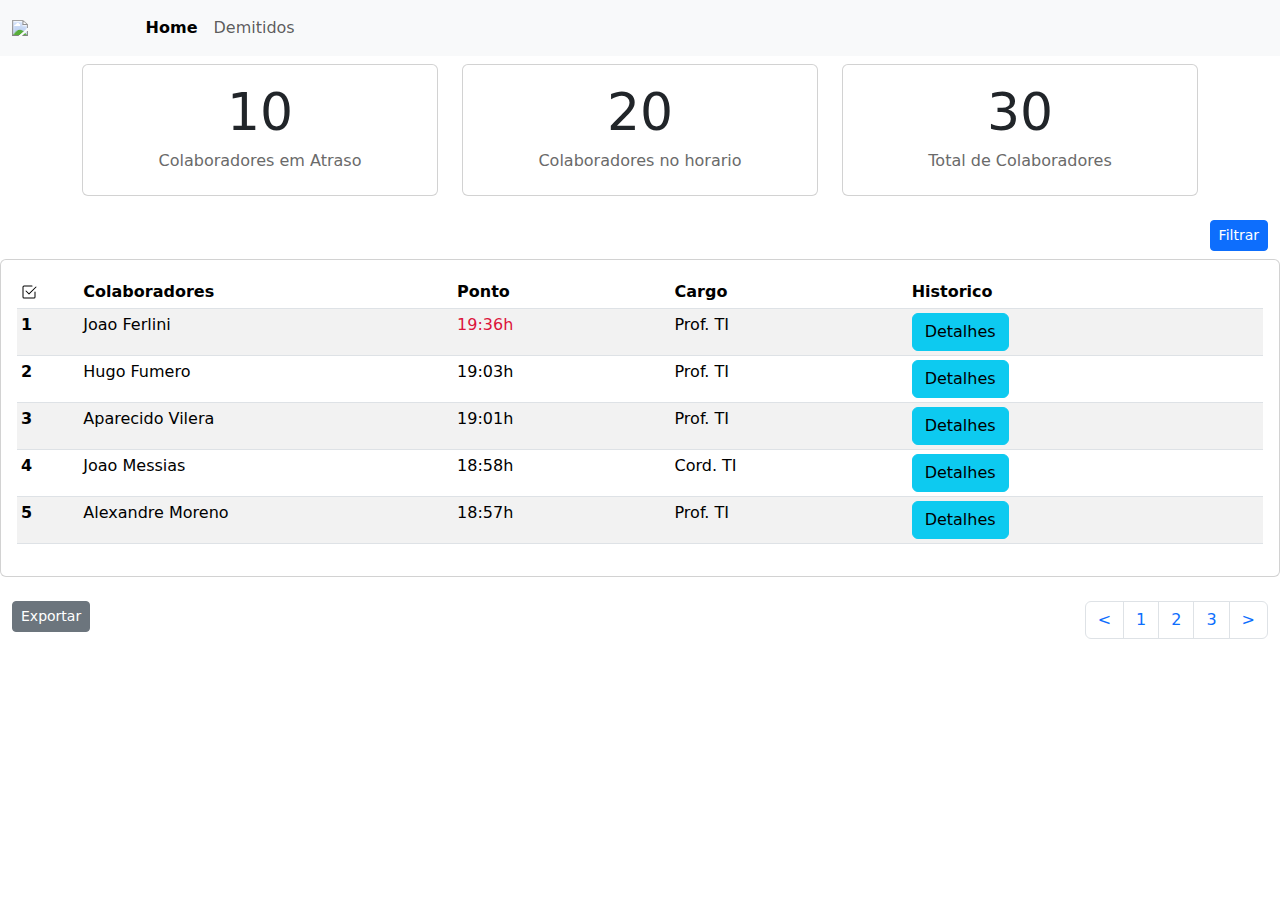
==== esoft3-b/projeto1/index.html @ 47cbcf5b "My changes" ====
<!doctype html>
<html lang="pt-BR">

<head>
    <meta charset="utf-8">
    <meta name="viewport" content="width=device-width, initial-scale=1">
    <title>Unicesumar</title>
    <link href="https://cdn.jsdelivr.net/npm/bootstrap@5.3.3/dist/css/bootstrap.min.css" rel="stylesheet"
        integrity="sha384-QWTKZyjpPEjISv5WaRU9OFeRpok6YctnYmDr5pNlyT2bRjXh0JMhjY6hW+ALEwIH" crossorigin="anonymous">

    <link href="./style.css" rel="stylesheet">
</head>

<body>
    <nav class="navbar navbar-expand-lg bg-body-tertiary">
        <div class="container-fluid">
            <img src="https://www.universitariogravatai.com.br/imagens/unicesumar/logo.png" style="width: 10%;" />
            <button class="navbar-toggler" type="button" data-bs-toggle="collapse"
                data-bs-target="#navbarSupportedContent" aria-controls="navbarSupportedContent" aria-expanded="false"
                aria-label="Toggle navigation">
                <span class="navbar-toggler-icon"></span>
            </button>
            <div class="collapse navbar-collapse" id="navbarSupportedContent">
                <ul class="navbar-nav me-auto mb-2 mb-lg-0">
                    <li class="nav-item">
                        <a class="nav-link active" aria-current="page" href="./index.html"><b>Home</b></a>
                    </li>
                    <li class="nav-item">
                        <a class="nav-link " href="./demitidos.html">Demitidos</a>
                    </li>
                </ul>
            </div>
        </div>
    </nav>
    

    <div class="container mt-2">
        <div class="row">
            <div class="col-4">
                <div class="card">
                    <div class="card-body">
                        <div class="text-center">
                            <h1 class="valoresDosCards">10</h1>
                            <h6 class="subtituloDosCards">Colaboradores em Atraso</h6>
                        </div>   
                    </div>
                </div>
            </div>

            <div class="col-4">
                <div class="card">
                    <div class="card-body">
                        <div class="text-center">
                            <h1 class="valoresDosCards">20</h1>
                            <h6 class="subtituloDosCards">Colaboradores no horario</h6>
                        </div>  
                    </div>
                </div>
            </div>

            <div class="col-4">
                <div class="card">
                    <div class="card-body">
                        <div class="text-center">
                            <h1 class="valoresDosCards">30</h1>
                            <h6 class="subtituloDosCards">Total de Colaboradores</h6>
                        </div>   
                    </div>
                </div>
            </div>
        </div>
    </div>

        <div class="row mt-4">
            <div class="col-12 ">
                <div class="container-fluid">
                    <button class="btn btn-primary float-end btn-sm">Filtrar</button>
                </div>
            </div>
        </div>

        <div class="row mt-2">
            <div class="col-12">
                <div class="card">
                    <div class="card-body">
                        <table class="table table-striped table-sm">
                            <thead>
                                <tr>
                                    <th scope="col" style="width: 5%;"><svg xmlns="http://www.w3.org/2000/svg" width="16" height="16" fill="currentColor" class="bi bi-check2-square" viewBox="0 0 16 16">
                                        <path d="M3 14.5A1.5 1.5 0 0 1 1.5 13V3A1.5 1.5 0 0 1 3 1.5h8a.5.5 0 0 1 0 1H3a.5.5 0 0 0-.5.5v10a.5.5 0 0 0 .5.5h10a.5.5 0 0 0 .5-.5V8a.5.5 0 0 1 1 0v5a1.5 1.5 0 0 1-1.5 1.5z"/>
                                        <path d="m8.354 10.354 7-7a.5.5 0 0 0-.708-.708L8 9.293 5.354 6.646a.5.5 0 1 0-.708.708l3 3a.5.5 0 0 0 .708 0"/>
                                      </svg></th>
                                    <th scope="col" style="width: 30%;">Colaboradores</th>
                                    <th scope="col">Ponto</th>
                                    <th scope="col">Cargo</th>
                                    <th scope="col">Historico</th>
                                </tr>
                            </thead>
                            <tbody>
                                <tr>
                                    <th scope="row">1</th>
                                    <td>Joao Ferlini</td>
                                    <td style="color: crimson;">19:36h</td>
                                    <td>Prof. TI</td>
                                    <td>
                                        <a href="./demitidos.html" class="btn btn-info">Detalhes</a>
                                    </td>
                                </tr>
                                <tr>
                                    <th scope="row">2</th>
                                    <td>Hugo Fumero</td>
                                    <td>19:03h</td>
                                    <td>Prof. TI</td>
                                    <td>
                                        <a href="./demitidos.html" class="btn btn-info">Detalhes</a>
                                    </td>
                                </tr>
                                <tr>
                                    <th scope="row">3</th>
                                    <td>Aparecido Vilera</td>
                                    <td>19:01h</td>
                                    <td>Prof. TI</td>
                                    <td>
                                        <a href="./demitidos.html" class="btn btn-info">Detalhes</a>
                                    </td>
                                </tr>
                                <tr>
                                    <th scope="row">4</th>
                                    <td>Joao Messias</td>
                                    <td>18:58h</td>
                                    <td>Cord. TI</td>
                                    <td>
                                        <a href="./demitidos.html" class="btn btn-info">Detalhes</a>
                                    </td>
                                </tr>
                                <tr>
                                    <th scope="row">5</th>
                                    <td>Alexandre Moreno</td>
                                    <td>18:57h</td>
                                    <td>Prof. TI</td>
                                    <td>
                                        <a href="./demitidos.html" class="btn btn-info">Detalhes</a>
                                    </td>
                                </tr>
                            </tbody>
                        </table>
                    </div>
                </div>
            </div>
        </div>

        <div class="row mt-4">
            <div class="col-6">
                <div class="container-fluid">
                    <button class="btn btn-secondary btn-sm">Exportar</button>
                </div>
            </div>

            <div class="col-6">
                <div class="container-fluid">
                    <nav aria-label="Page navigation example">
                        <ul class="pagination  float-end">
                            <li class="page-item"><a class="page-link" href="#"><</a></li>
                            <li class="page-item"><a class="page-link" href="./index.html">1</a></li>
                            <li class="page-item"><a class="page-link" href="#">2</a></li>
                            <li class="page-item"><a class="page-link" href="#">3</a></li>
                            <li class="page-item"><a class="page-link" href="#">></a></li>
                        </ul>
                    </nav>
                </div>
            </div>
        </div>
    </div>



    <script src="https://cdn.jsdelivr.net/npm/bootstrap@5.3.3/dist/js/bootstrap.bundle.min.js"
        integrity="sha384-YvpcrYf0tY3lHB60NNkmXc5s9fDVZLESaAA55NDzOxhy9GkcIdslK1eN7N6jIeHz"
        crossorigin="anonymous"></script>
</body>

</html>
---- esoft3-b/projeto1/style.css ----
.valoresDosCards{
    font-size: 52px;
}

.subtituloDosCards{
    color: #6a6a6a;
}

html, body {
    overflow-x: hidden;
    width: 100%;
}
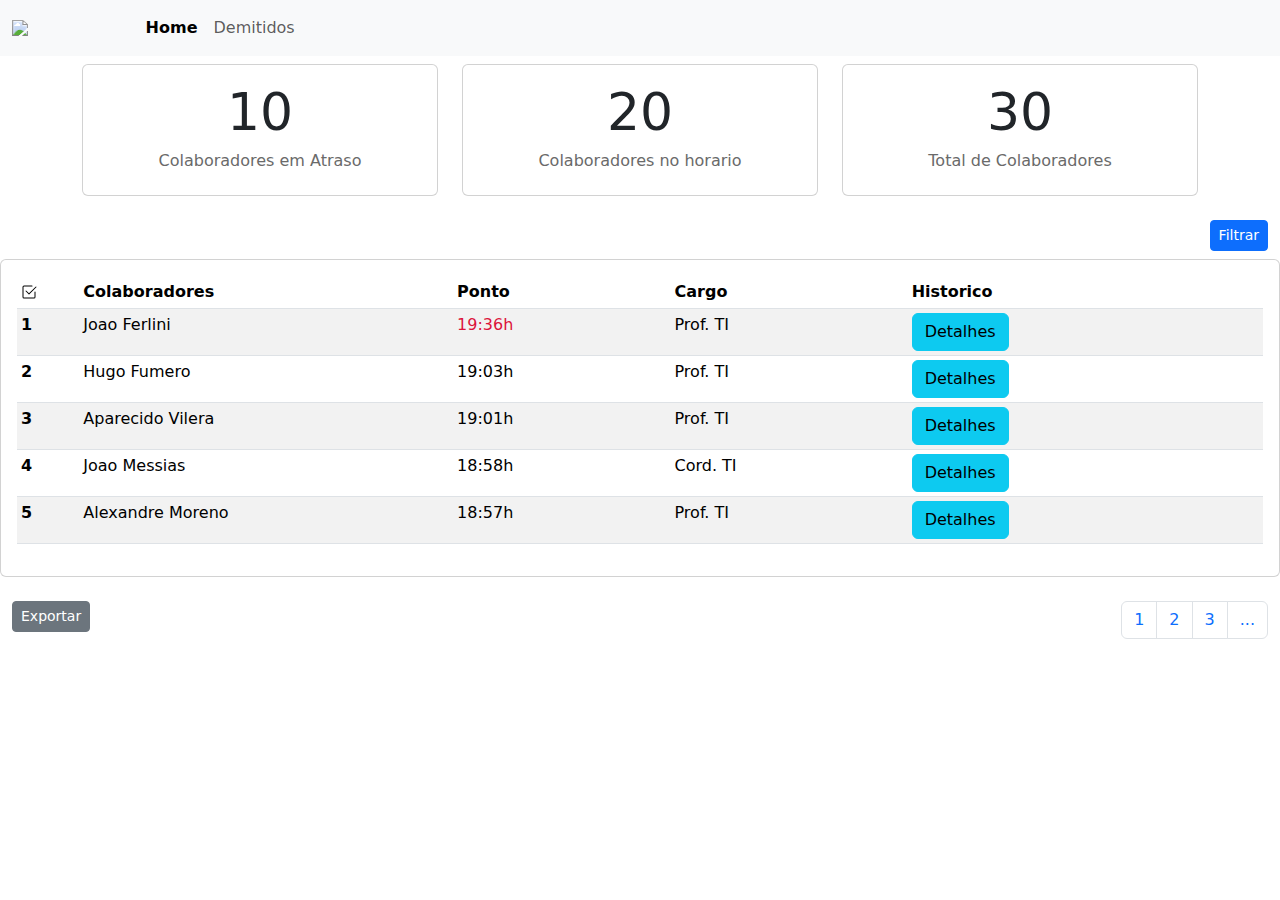
==== commit 791ddf14: "Change-4" ====
--- a/esoft3-b/projeto1/index.html
+++ b/esoft3-b/projeto1/index.html
@@ -2,7 +2,7 @@
 <html lang="pt-BR">
 
 <head>
-    <meta charset="utf-8">
+    <meta charset="UTF-8">
     <meta name="viewport" content="width=device-width, initial-scale=1">
     <title>Unicesumar</title>
     <link href="https://cdn.jsdelivr.net/npm/bootstrap@5.3.3/dist/css/bootstrap.min.css" rel="stylesheet"
@@ -103,7 +103,7 @@
                                     <td style="color: crimson;">19:36h</td>
                                     <td>Prof. TI</td>
                                     <td>
-                                        <a href="./demitidos.html" class="btn btn-info">Detalhes</a>
+                                        <a href="./joaoFerlini.html" class="btn btn-info">Detalhes</a>
                                     </td>
                                 </tr>
                                 <tr>
@@ -112,7 +112,7 @@
                                     <td>19:03h</td>
                                     <td>Prof. TI</td>
                                     <td>
-                                        <a href="./demitidos.html" class="btn btn-info">Detalhes</a>
+                                        <a href="hugoFumero.html" class="btn btn-info">Detalhes</a>
                                     </td>
                                 </tr>
                                 <tr>
@@ -121,7 +121,7 @@
                                     <td>19:01h</td>
                                     <td>Prof. TI</td>
                                     <td>
-                                        <a href="./demitidos.html" class="btn btn-info">Detalhes</a>
+                                        <a href="aparecidoVilela.html" class="btn btn-info">Detalhes</a>
                                     </td>
                                 </tr>
                                 <tr>
@@ -130,7 +130,7 @@
                                     <td>18:58h</td>
                                     <td>Cord. TI</td>
                                     <td>
-                                        <a href="./demitidos.html" class="btn btn-info">Detalhes</a>
+                                        <a href="joaoMessias.html" class="btn btn-info">Detalhes</a>
                                     </td>
                                 </tr>
                                 <tr>
@@ -139,7 +139,7 @@
                                     <td>18:57h</td>
                                     <td>Prof. TI</td>
                                     <td>
-                                        <a href="./demitidos.html" class="btn btn-info">Detalhes</a>
+                                        <a href="alexandreMoreno.html" class="btn btn-info">Detalhes</a>
                                     </td>
                                 </tr>
                             </tbody>
@@ -160,11 +160,10 @@
                 <div class="container-fluid">
                     <nav aria-label="Page navigation example">
                         <ul class="pagination  float-end">
-                            <li class="page-item"><a class="page-link" href="#"><</a></li>
                             <li class="page-item"><a class="page-link" href="./index.html">1</a></li>
-                            <li class="page-item"><a class="page-link" href="#">2</a></li>
-                            <li class="page-item"><a class="page-link" href="#">3</a></li>
-                            <li class="page-item"><a class="page-link" href="#">></a></li>
+                            <li class="page-item"><a class="page-link" href="./index-2.html">2</a></li>
+                            <li class="page-item"><a class="page-link" href="./index-3.html">3</a></li>
+                            <li class="page-item"><a class="page-link" href="#">...</a></li>
                         </ul>
                     </nav>
                 </div>
